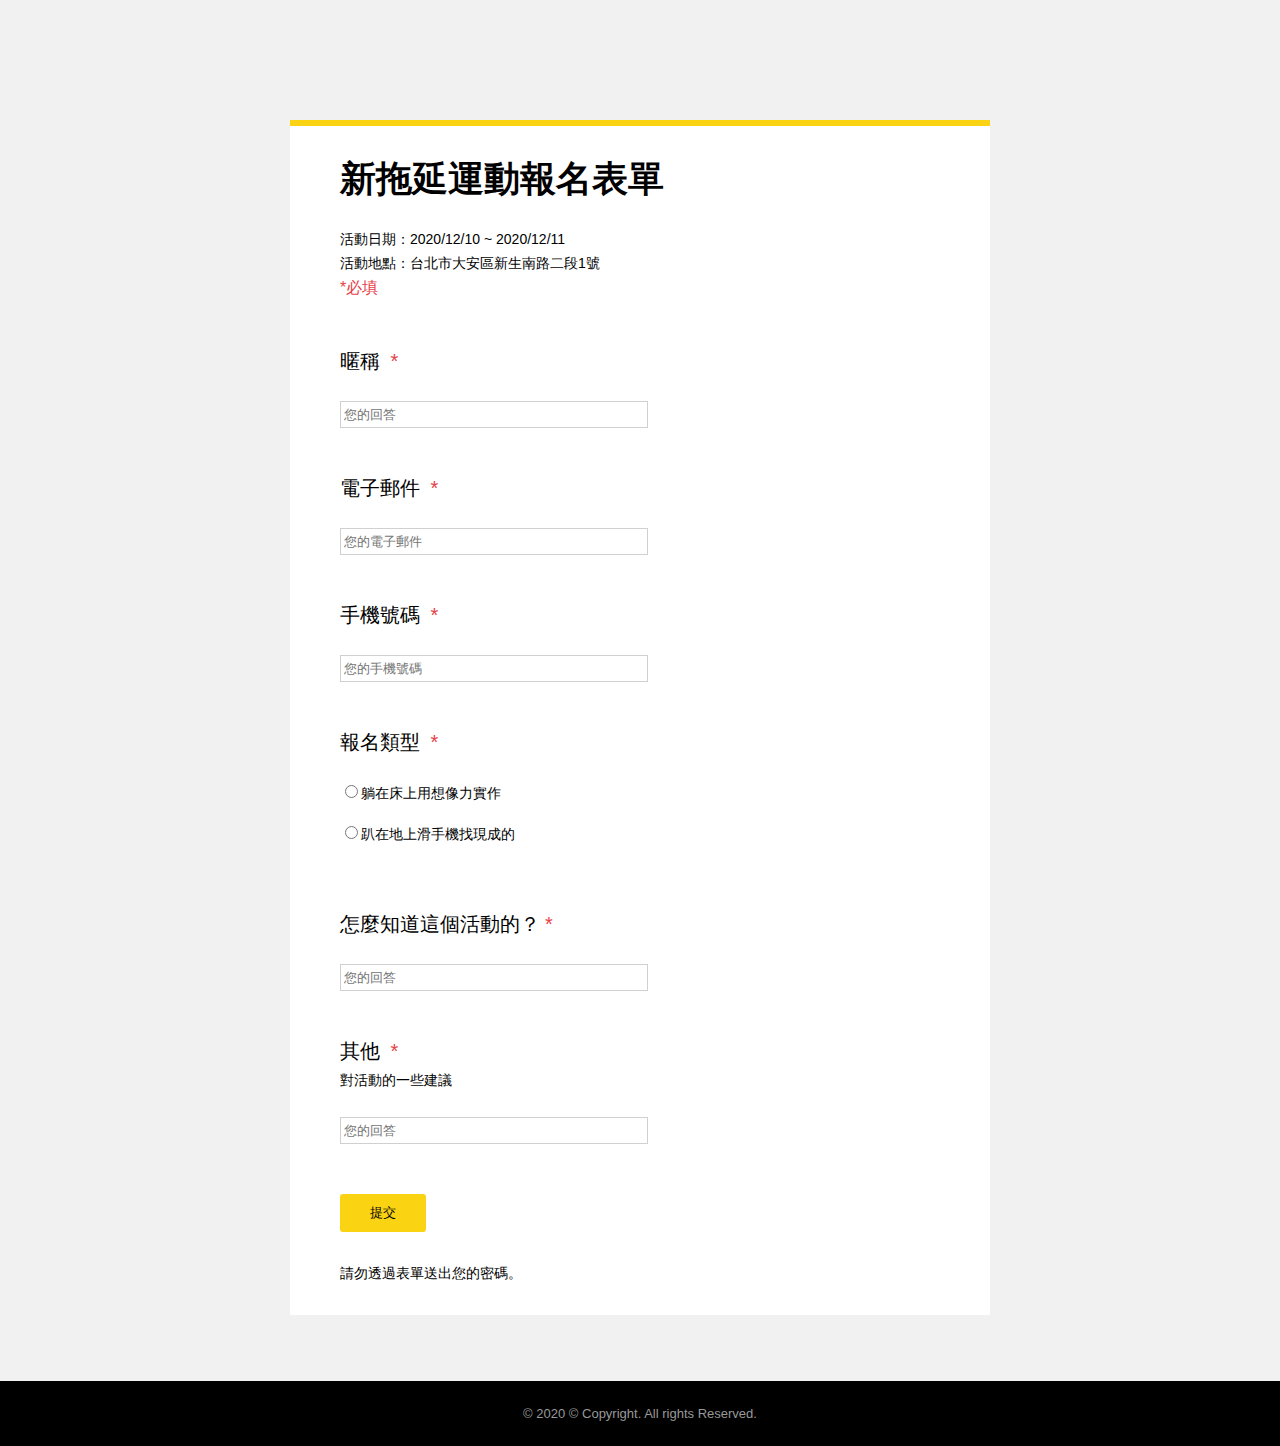
==== homeworks/week7/hw1/index.html @ f6863173 "hw1跟hw2版型" ====
<!DOCTYPE html>
<html lang="en">

<head>
    <meta charset="UTF-8">
    <meta name="viewport" content="width=device-width, initial-scale=1.0">
    <link rel="stylesheet" href="./css/style.css">
    <title>新拖延運動報名表單</title>
</head>

<body>
    <main>
        <div class="title-wrap">
            <h1>新拖延運動報名表單</h1>
            <p>活動日期：2020/12/10 ~ 2020/12/11</p>
            <p>活動地點：台北市大安區新生南路二段1號</p>
            <span>*必填</span>
        </div>
        <form action="">
            <div class="input-box">
                <h3 class="required">暱稱 </h3>
                <input type="text" placeholder="您的回答">
            </div>
            <div class="input-box">
                <h3 class="required">電子郵件 </h3>
                <input type="email" placeholder="您的電子郵件">
            </div>
            <div class="input-box">
                <h3 class="required">手機號碼 </h3>
                <input type="text" placeholder="您的手機號碼">
            </div>
            <div class="input-box">
                <h3 class="required">報名類型 </h3>
                <label for="A">
                    <input type="radio" name="list" id="A">躺在床上用想像力實作
                </label>
                <label for="B">
                    <input type="radio" name="list" id="B">趴在地上滑手機找現成的
                </label>
            </div>
            <div class="input-box">
                <h3 class="required">怎麼知道這個活動的？</h3>
                <input type="text" placeholder="您的回答">
            </div>
            <div class="input-box other-box">
                <h3 class="required">其他 </h3>
                <p>對活動的一些建議</p>
                <input type="text" placeholder="您的回答">
            </div>
            <button type="submit">提交</button>
            <p class="tips">請勿透過表單送出您的密碼。</p>
        </form>
    </main>
    <footer>
        © 2020 © Copyright. All rights Reserved.
    </footer>
</body>

</html>
---- homeworks/week7/hw1/css/style.css ----
html,body,div,span,applet,object,iframe,h1,h2,h3,h4,h5,h6,p,blockquote,pre,a,abbr,acronym,address,big,cite,code,del,dfn,em,img,ins,kbd,q,s,samp,small,strike,strong,sub,sup,tt,var,b,u,i,center,dl,dt,dd,ol,ul,li,fieldset,form,label,legend,table,caption,tbody,tfoot,thead,tr,th,td,article,aside,canvas,details,embed,figure,figcaption,footer,header,hgroup,menu,nav,output,ruby,section,summary,time,mark,audio,video{margin:0;padding:0;border:0;font-size:100%;font:inherit;vertical-align:baseline}article,aside,details,figcaption,figure,footer,header,hgroup,menu,nav,section{display:block}body{line-height:1}ol,ul{list-style:none}blockquote,q{quotes:none}blockquote:before,blockquote:after,q:before,q:after{content:'';content:none}table{border-collapse:collapse;border-spacing:0}body{background:#F1F1F1;padding:120px 0 0;font-family:Microsoft JhengHei,'微軟正黑體',sans-serif;font-size:14px}main{padding:35px 50px;max-width:600px;margin:0 auto;background:#fff;border-top:solid 6px #fad312}main .title-wrap{padding-bottom:55px}main .title-wrap h1{font-size:36px;font-weight:bold;margin-bottom:35px}main .title-wrap p{padding-bottom:10px}main .title-wrap p:last-child{padding-bottom:20px}main .title-wrap span{font-size:16px;color:#e74149}main .input-box{padding-bottom:50px}main .input-box h3{font-size:20px;padding-bottom:30px}main .input-box h3.required::after{content:"*";color:#e74149;padding-left:5px}main .input-box input[type="text"],main .input-box input[type="email"]{border:solid 1px #d0d0d0;padding:5px 3px;display:block;width:100%;max-width:300px}main .input-box label{display:block;padding-bottom:23px}main .other-box h3{padding-bottom:12px}main .other-box p{padding-bottom:30px}main button{border:none;padding:10px 30px;border-radius:3px;background-color:#fad312;margin-bottom:34px}main button:hover{opacity:.7}footer{margin-top:66px;background:#000;padding:26px 0;color:#999999;font-size:13px;text-align:center}
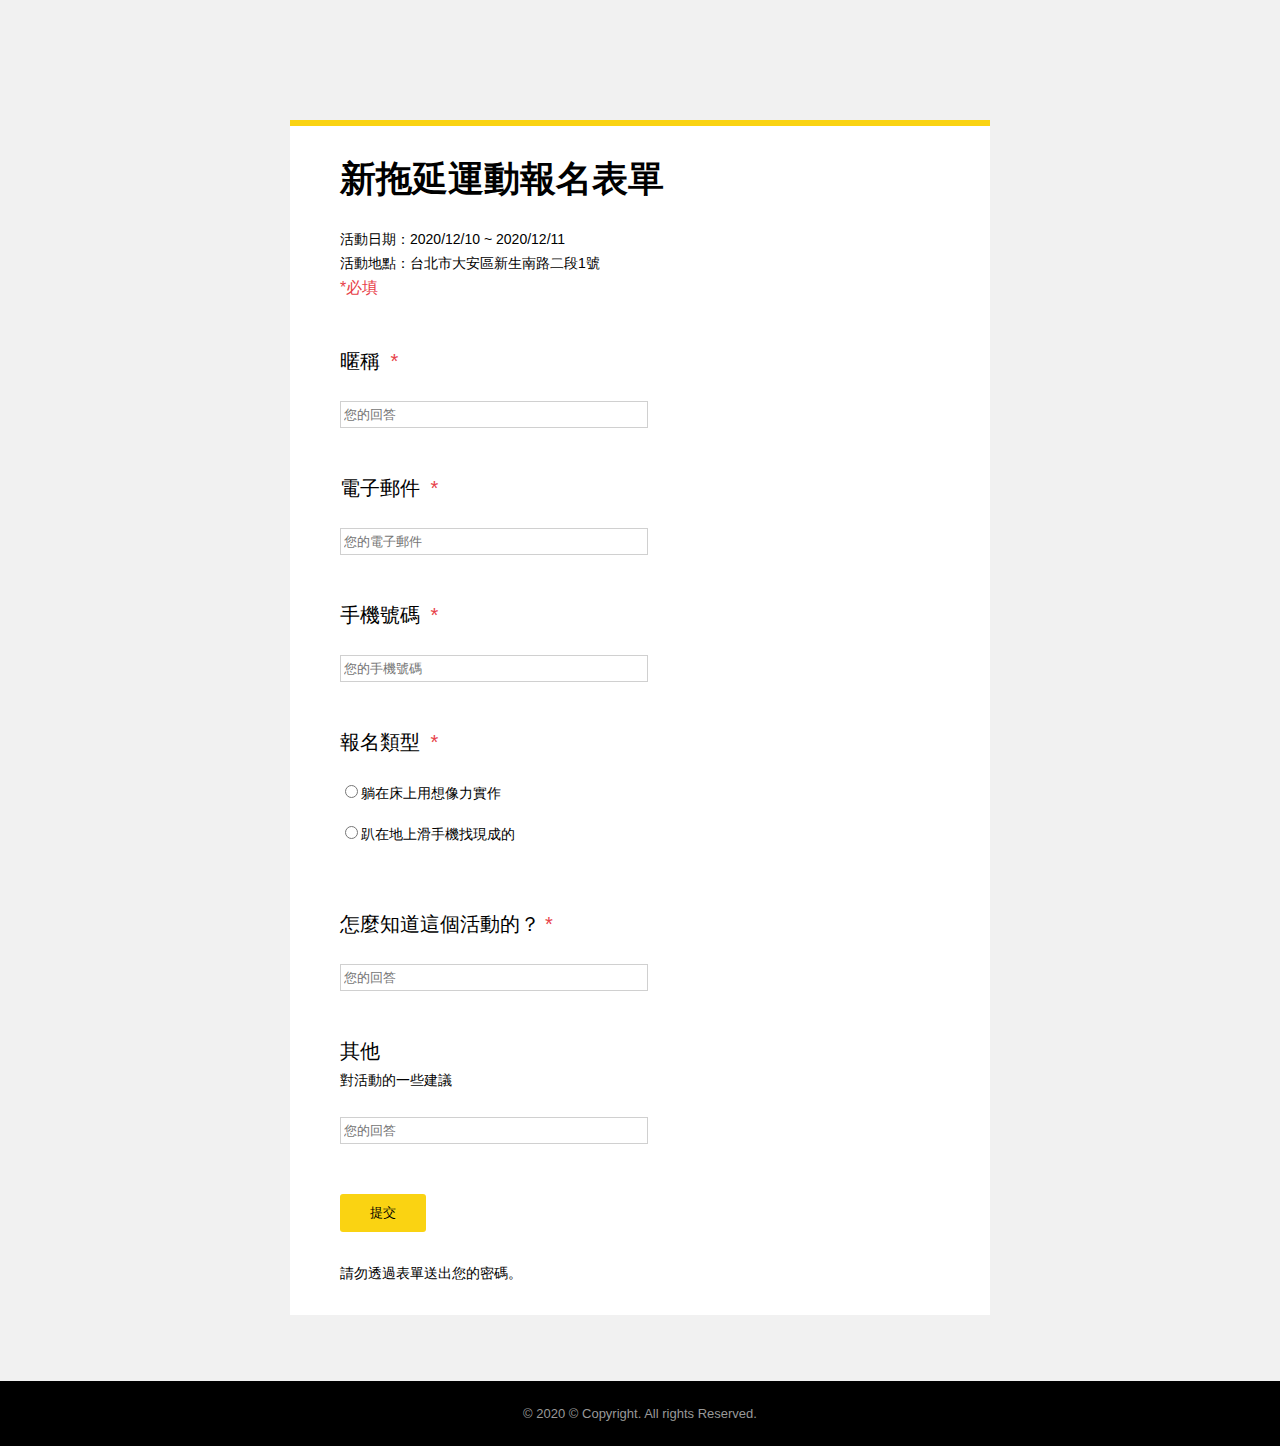
==== commit 6ea2ad26: "hw1 作業20%" ====
--- a/homeworks/week7/hw1/index.html
+++ b/homeworks/week7/hw1/index.html
@@ -7,7 +7,6 @@
     <link rel="stylesheet" href="./css/style.css">
     <title>新拖延運動報名表單</title>
 </head>
-
 <body>
     <main>
         <div class="title-wrap">
@@ -43,17 +42,18 @@
                 <input type="text" placeholder="您的回答">
             </div>
             <div class="input-box other-box">
-                <h3 class="required">其他 </h3>
+                <h3>其他 </h3>
                 <p>對活動的一些建議</p>
                 <input type="text" placeholder="您的回答">
             </div>
-            <button type="submit">提交</button>
+            <button id="submit" type="submit">提交</button>
             <p class="tips">請勿透過表單送出您的密碼。</p>
         </form>
     </main>
     <footer>
         © 2020 © Copyright. All rights Reserved.
     </footer>
+    <script src="./js/all.js"></script>
 </body>
 
 </html>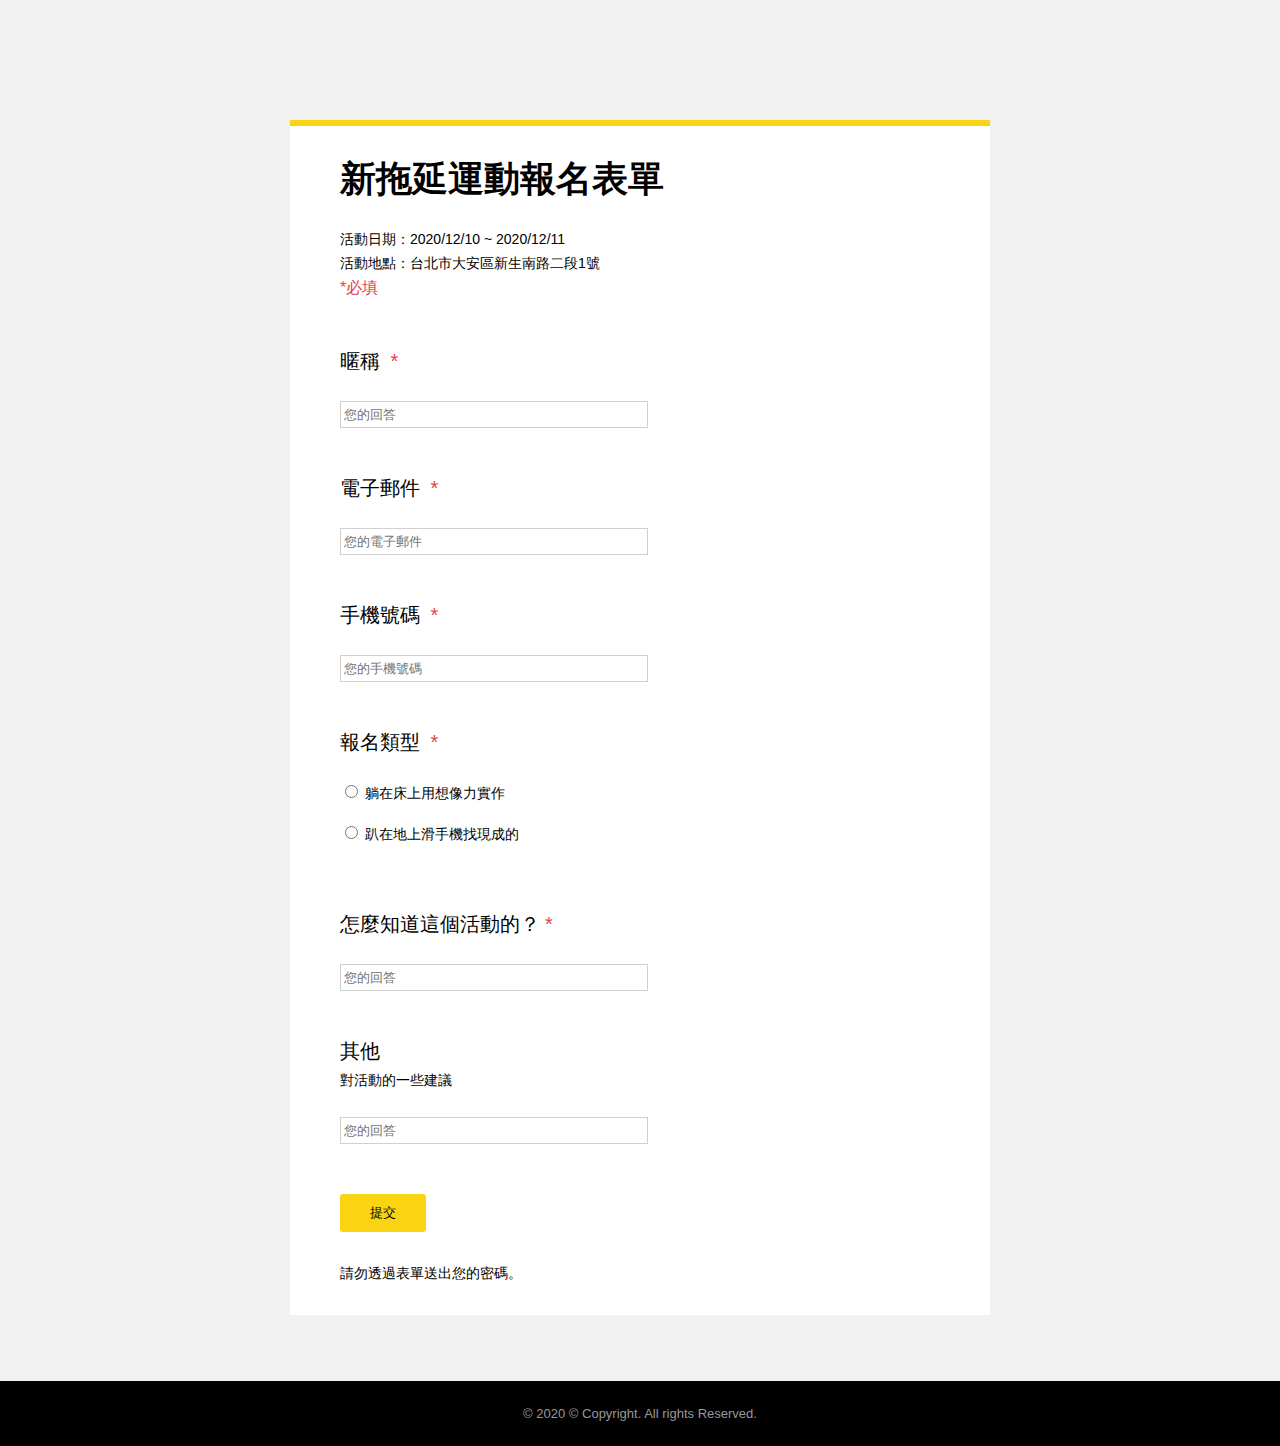
==== commit 0687983f: "hw1 暴力解" ====
--- a/homeworks/week7/hw1/index.html
+++ b/homeworks/week7/hw1/index.html
@@ -18,33 +18,40 @@
         <form action="">
             <div class="input-box">
                 <h3 class="required">暱稱 </h3>
-                <input type="text" placeholder="您的回答">
+                <input type="text" class="hasValue" placeholder="您的回答">
+                <p class="error" style="display: none;">此欄位為必填</p>
             </div>
             <div class="input-box">
                 <h3 class="required">電子郵件 </h3>
-                <input type="email" placeholder="您的電子郵件">
+                <input type="email" class="hasValue" placeholder="您的電子郵件">
+                <p class="error" style="display: none;">此欄位為必填</p>
             </div>
             <div class="input-box">
                 <h3 class="required">手機號碼 </h3>
-                <input type="text" placeholder="您的手機號碼">
+                <input type="tel" class="hasValue" placeholder="您的手機號碼">
+                <p class="error" style="display: none;">此欄位為必填</p>
             </div>
             <div class="input-box">
                 <h3 class="required">報名類型 </h3>
                 <label for="A">
-                    <input type="radio" name="list" id="A">躺在床上用想像力實作
+                    <input type="radio" name="list" value="imagination" id="A">
+                    <span>躺在床上用想像力實作</span>
                 </label>
                 <label for="B">
-                    <input type="radio" name="list" id="B">趴在地上滑手機找現成的
+                    <input type="radio" name="list" value="readyMade" id="B">
+                    <span>趴在地上滑手機找現成的</span>
                 </label>
+                <p class="error" style="display: none;">此欄位為必填</p>
             </div>
             <div class="input-box">
                 <h3 class="required">怎麼知道這個活動的？</h3>
-                <input type="text" placeholder="您的回答">
+                <input type="text" class="hasValue" placeholder="您的回答">
+                <p class="error" style="display: none;">此欄位為必填</p>
             </div>
             <div class="input-box other-box">
                 <h3>其他 </h3>
                 <p>對活動的一些建議</p>
-                <input type="text" placeholder="您的回答">
+                <input type="text" class="hasValue" placeholder="您的回答">
             </div>
             <button id="submit" type="submit">提交</button>
             <p class="tips">請勿透過表單送出您的密碼。</p>
--- a/homeworks/week7/hw1/css/style.css
+++ b/homeworks/week7/hw1/css/style.css
@@ -1 +1 @@
-html,body,div,span,applet,object,iframe,h1,h2,h3,h4,h5,h6,p,blockquote,pre,a,abbr,acronym,address,big,cite,code,del,dfn,em,img,ins,kbd,q,s,samp,small,strike,strong,sub,sup,tt,var,b,u,i,center,dl,dt,dd,ol,ul,li,fieldset,form,label,legend,table,caption,tbody,tfoot,thead,tr,th,td,article,aside,canvas,details,embed,figure,figcaption,footer,header,hgroup,menu,nav,output,ruby,section,summary,time,mark,audio,video{margin:0;padding:0;border:0;font-size:100%;font:inherit;vertical-align:baseline}article,aside,details,figcaption,figure,footer,header,hgroup,menu,nav,section{display:block}body{line-height:1}ol,ul{list-style:none}blockquote,q{quotes:none}blockquote:before,blockquote:after,q:before,q:after{content:'';content:none}table{border-collapse:collapse;border-spacing:0}body{background:#F1F1F1;padding:120px 0 0;font-family:Microsoft JhengHei,'微軟正黑體',sans-serif;font-size:14px}main{padding:35px 50px;max-width:600px;margin:0 auto;background:#fff;border-top:solid 6px #fad312}main .title-wrap{padding-bottom:55px}main .title-wrap h1{font-size:36px;font-weight:bold;margin-bottom:35px}main .title-wrap p{padding-bottom:10px}main .title-wrap p:last-child{padding-bottom:20px}main .title-wrap span{font-size:16px;color:#e74149}main .input-box{padding-bottom:50px}main .input-box h3{font-size:20px;padding-bottom:30px}main .input-box h3.required::after{content:"*";color:#e74149;padding-left:5px}main .input-box input[type="text"],main .input-box input[type="email"]{border:solid 1px #d0d0d0;padding:5px 3px;display:block;width:100%;max-width:300px}main .input-box label{display:block;padding-bottom:23px}main .other-box h3{padding-bottom:12px}main .other-box p{padding-bottom:30px}main button{border:none;padding:10px 30px;border-radius:3px;background-color:#fad312;margin-bottom:34px}main button:hover{opacity:.7}footer{margin-top:66px;background:#000;padding:26px 0;color:#999999;font-size:13px;text-align:center}
+html,body,div,span,applet,object,iframe,h1,h2,h3,h4,h5,h6,p,blockquote,pre,a,abbr,acronym,address,big,cite,code,del,dfn,em,img,ins,kbd,q,s,samp,small,strike,strong,sub,sup,tt,var,b,u,i,center,dl,dt,dd,ol,ul,li,fieldset,form,label,legend,table,caption,tbody,tfoot,thead,tr,th,td,article,aside,canvas,details,embed,figure,figcaption,footer,header,hgroup,menu,nav,output,ruby,section,summary,time,mark,audio,video{margin:0;padding:0;border:0;font-size:100%;font:inherit;vertical-align:baseline}article,aside,details,figcaption,figure,footer,header,hgroup,menu,nav,section{display:block}body{line-height:1}ol,ul{list-style:none}blockquote,q{quotes:none}blockquote:before,blockquote:after,q:before,q:after{content:'';content:none}table{border-collapse:collapse;border-spacing:0}body{background:#F1F1F1;padding:120px 0 0;font-family:Microsoft JhengHei,'微軟正黑體',sans-serif;font-size:14px}main{padding:35px 50px;max-width:600px;margin:0 auto;background:#fff;border-top:solid 6px #fad312}main .title-wrap{padding-bottom:55px}main .title-wrap h1{font-size:36px;font-weight:bold;margin-bottom:35px}main .title-wrap p{padding-bottom:10px}main .title-wrap p:last-child{padding-bottom:20px}main .title-wrap span{font-size:16px;color:#e74149}main .input-box{padding-bottom:50px}main .input-box h3{font-size:20px;padding-bottom:30px}main .input-box h3.required::after{content:"*";color:#e74149;padding-left:5px}main .input-box input[type="text"],main .input-box input[type="email"],main .input-box input[type="tel"]{border:solid 1px #d0d0d0;padding:5px 3px;display:block;width:100%;max-width:300px}main .input-box label{display:block;padding-bottom:23px}main .input-box .error{padding-top:10px;font-size:13px;color:red}main .other-box h3{padding-bottom:12px}main .other-box p{padding-bottom:30px}main button{border:none;padding:10px 30px;border-radius:3px;background-color:#fad312;margin-bottom:34px}main button:hover{opacity:.7}footer{margin-top:66px;background:#000;padding:26px 0;color:#999999;font-size:13px;text-align:center}
